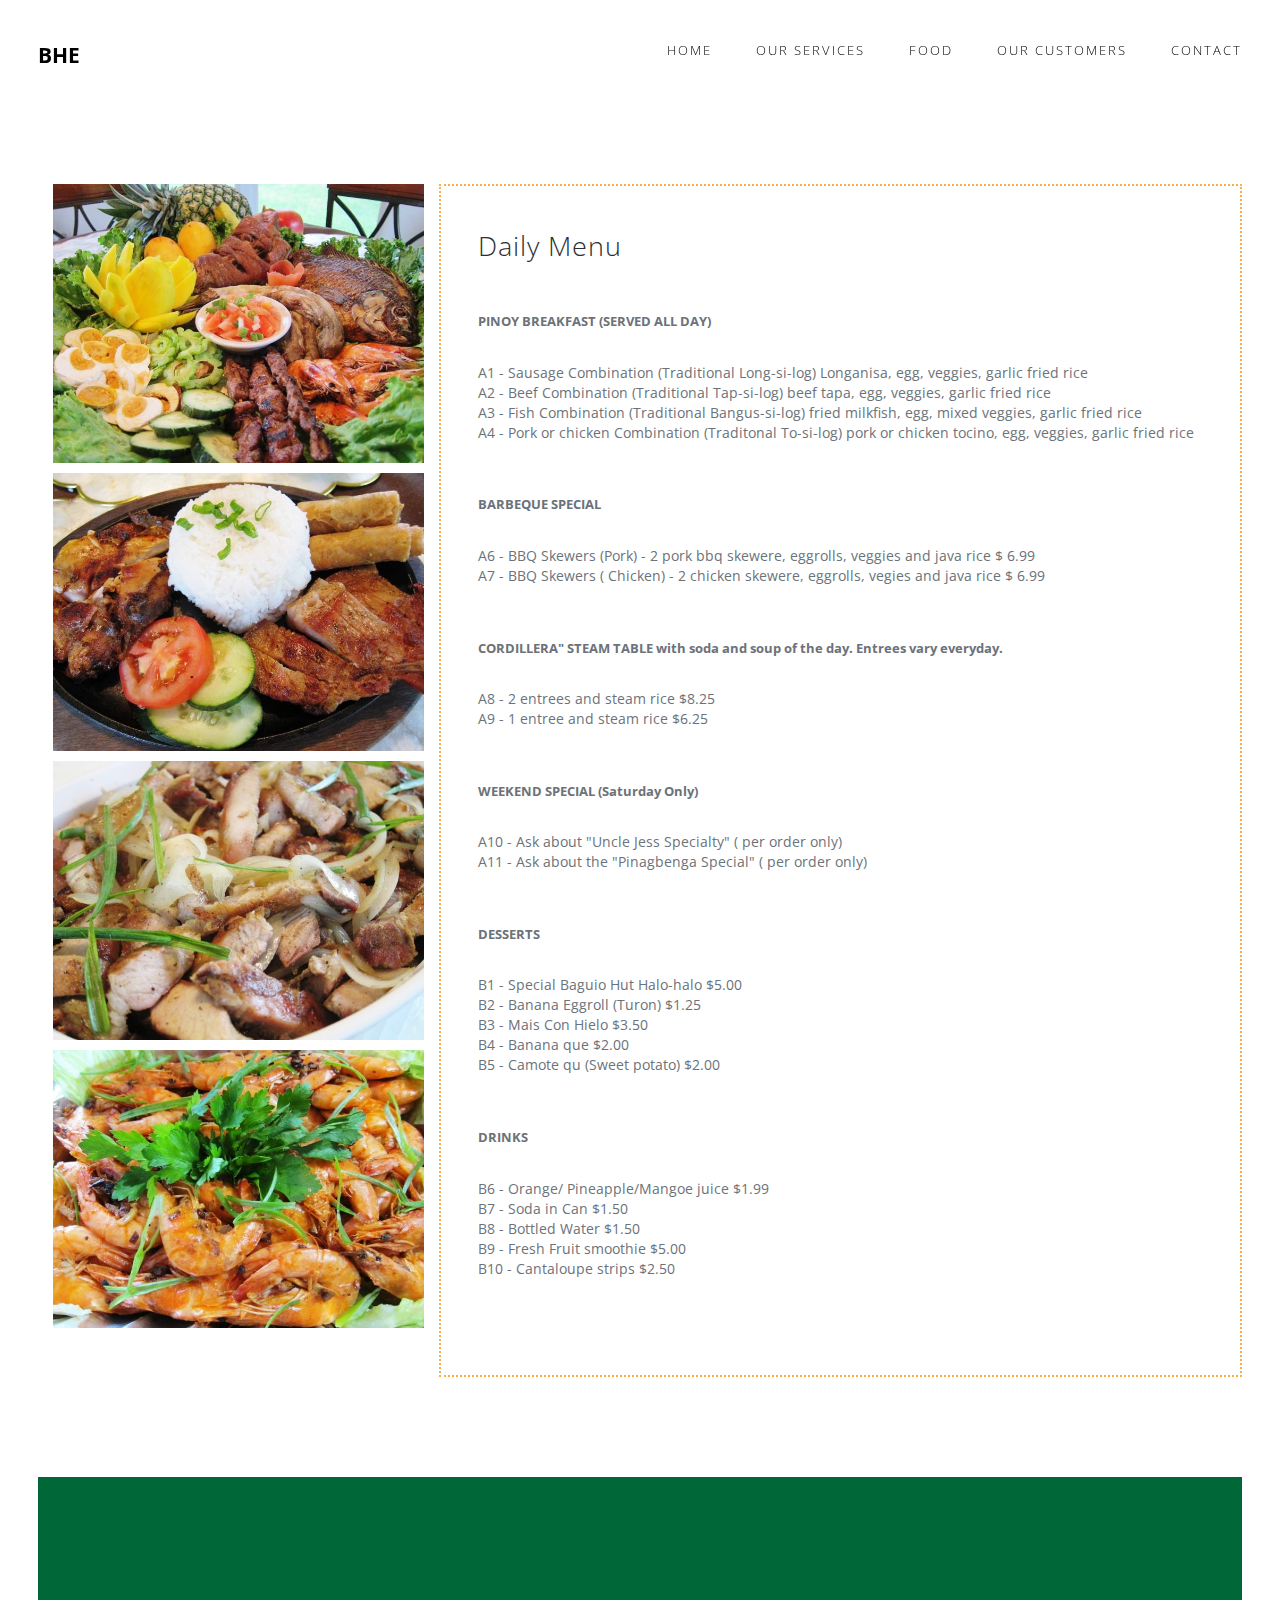
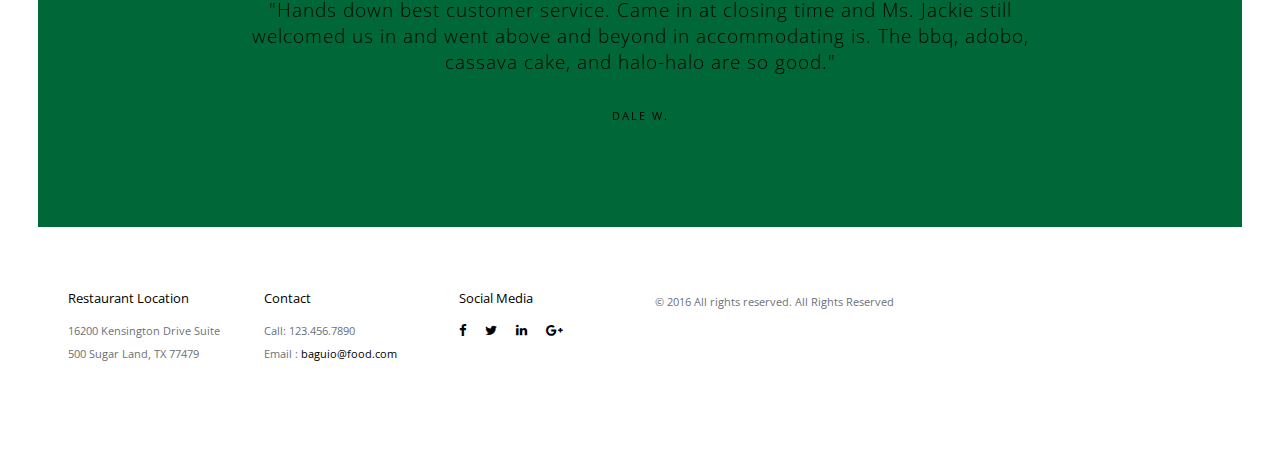
==== work-details.html @ c1eb86e0 "first revision" ====
<!doctype html>
<!--[if lt IE 7]>      <html class="no-js lt-ie9 lt-ie8 lt-ie7" lang=""> <![endif]-->
<!--[if IE 7]>         <html class="no-js lt-ie9 lt-ie8" lang=""> <![endif]-->
<!--[if IE 8]>         <html class="no-js lt-ie9" lang=""> <![endif]-->
<!--[if gt IE 8]><!-->
<html class="no-js" lang="">
<!--<![endif]-->

<head>
<meta charset="utf-8">
<meta name="description" content="">
<meta name="viewport" content="width=device-width, initial-scale=1">
<title>Baguio Hut</title>
<link rel="stylesheet" href="css/bootstrap.min.css">
<link rel="stylesheet" href="css/flexslider.css">
<link rel="stylesheet" href="css/main.css">
<link rel="stylesheet" href="css/responsive.css">
<link rel="stylesheet" href="css/animate.min.css">
<link rel="stylesheet" href="https://maxcdn.bootstrapcdn.com/font-awesome/4.4.0/css/font-awesome.min.css">
</head>

<body>

<!-- Header Section -->
<section class="tophead" role="tophead"> 
  <!-- Navigation Section -->
  <header id="header">
    <div class="header-content clearfix"> <a class="logo" href="#">BHE</a>
      <nav class="navigation" role="navigation">
        <ul class="primary-nav">
          <li><a href="./#header-slider">Home</a></li>
          <li><a href="./#services">Our Services</a></li>
          <li><a href="./#portfolio">Food</a></li>
          <li><a href="./#testimonials">Our Customers</a></li>
          <li><a href="./#contact">Contact</a></li>
        </ul>
      </nav>
      <a href="#" class="nav-toggle">Menu<span></span></a> </div>
  </header>
  <!-- Navigation Section --> 
</section>
<!-- Header Section -->
<!-- work details section -->
<section id="work-detail" class="section work-detail">
  <div class="container-fluid">
    <div class="row">
      <div class="col-md-4 work-detail-margin detail-image">
        <div class="work-image">
          <p> <img src="images/portfolio/1.jpg"></p>
          <p> <img src="images/portfolio/3.jpg"></p>
          <p> <img src="images/portfolio/5.jpg"></p>
          <p> <img src="images/portfolio/2.jpg"></p>
        </div>
      </div>
      <div class="col-md-8 work-detail-margin detail-contentbox">
        <div class="detail-content">
          <h4>Daily Menu</h4>
            <p style="font-weight:bolder;">PINOY BREAKFAST (SERVED ALL DAY)</p>
            <br>A1 - Sausage Combination (Traditional Long-si-log)  Longanisa, egg, veggies,  garlic fried rice    
            <br>A2 - Beef Combination (Traditional Tap-si-log)   beef tapa, egg, veggies,  garlic fried rice  
            <br>A3 - Fish Combination (Traditional Bangus-si-log)  fried milkfish, egg, mixed veggies,  garlic fried rice
            <br>A4 - Pork or chicken Combination  (Traditonal  To-si-log) pork or chicken tocino, egg, veggies, garlic fried rice
            
            <p style="font-weight:bolder;">BARBEQUE SPECIAL</p>
            <br>A6 - BBQ Skewers (Pork) - 2 pork  bbq skewere,  eggrolls, veggies  and java rice $ 6.99
            <br>A7 -  BBQ Skewers ( Chicken)  - 2 chicken skewere, eggrolls, vegies and java rice $ 6.99
            
            <p style="font-weight:bolder;"> CORDILLERA" STEAM TABLE with soda and soup of the day. Entrees vary everyday.</p>
            <br>A8 - 2 entrees and  steam rice $8.25
            <br>A9 - 1 entree and steam rice $6.25
            
            <p style="font-weight:bolder;"> WEEKEND SPECIAL (Saturday Only)</p>
            <br>A10 - Ask about "Uncle Jess Specialty" ( per order only)
            <br>A11 - Ask about the "Pinagbenga Special" ( per order only)
            
            <p style="font-weight:bolder;">DESSERTS</p>
            <br>B1 - Special Baguio Hut Halo-halo $5.00
            <br>B2 - Banana Eggroll (Turon) $1.25
            <br>B3 - Mais Con Hielo $3.50
            <br>B4 - Banana que $2.00
            <br>B5 - Camote qu (Sweet potato) $2.00
            
            <p style="font-weight:bolder;">DRINKS</p>
            <br>B6 - Orange/ Pineapple/Mangoe juice $1.99
            <br>B7 - Soda in Can $1.50
            <br>B8 - Bottled Water $1.50
            <br>B9 - Fresh Fruit smoothie $5.00
            <br>B10 - Cantaloupe strips $2.50
            <br><br><br><br>
            
         </div>
      </div>
    </div>
  </div>
</section>
<!-- work details section --> 

<!-- Testimonials section -->
<section id="testimonials" class="section testimonials no-padding">
  <div class="container-fluid">
    <div class="row no-gutter">
      <div class="flexslider">
        <ul class="slides">
          <li>
            <div class="col-md-12">
              <blockquote>
                <h1>"Hands down best customer service. Came in at closing time and Ms. Jackie still welcomed us in and went above and beyond in accommodating is. The bbq, adobo, cassava cake, and halo-halo are so good."</h1>
                <p>Dale W.</p>
              </blockquote>
            </div>
          </li>
        </ul>
      </div>
    </div>
  </div>
</section>
<!-- Testimonials section --> 

<!-- footer section -->
<footer id="contact" class="footer">
  <div class="container-fluid">
    <div class="col-md-2 left">
      <h4>Restaurant Location</h4>
      <p>16200 Kensington Drive Suite 500 Sugar Land, TX 77479</p>
    </div>
    <div class="col-md-2 left">
      <h4>Contact</h4>
      <p> Call: 123.456.7890 <br>
        Email : <a href="mailto:baguio@food.com">baguio@food.com </a></p>
    </div>
    <div class="col-md-2 left">
      <h4>Social Media</h4>
      <ul class="footer-share">
        <li><a href="#"><i class="fa fa-facebook"></i></a></li>
        <li><a href="#"><i class="fa fa-twitter"></i></a></li>
        <li><a href="#"><i class="fa fa-linkedin"></i></a></li>
        <li><a href="#"><i class="fa fa-google-plus"></i></a></li>
      </ul>
    </div>
    <div class="col-md-6 right">
      <p>© 2016 All rights reserved. All Rights Reserved<br></p>
    </div>
  </div>
</footer>
<!-- footer section --> 

<!-- JS FILES --> 
<script src="https://ajax.googleapis.com/ajax/libs/jquery/1.11.3/jquery.min.js"></script> 
<script src="js/bootstrap.min.js"></script> 
<script src="js/jquery.flexslider-min.js"></script> 
<script src="js/retina.min.js"></script> 
<script src="js/modernizr.js"></script> 
<script src="js/main.js"></script>
</body>
</html>
---- css/main.css ----
@import url(http://fonts.googleapis.com/css?family=Open%20Sans:300,400,500,600,700);


p {
	font-size: 14px;
	line-height: 22.4px;
	color: #6c7279;
}
h1 {
	font-size: 65px;
	color: #2d3033;
}
h2 {
	font-size: 40px;
	color: #2d3033;
}
h3 {
	font-size: 28px;
	color: #2d3033;
	font-weight: 300;
}
h4 {
	font-size: 22px;
	color: #2d3033;
	font-weight: 400;
}
h5 {
	font-size: 14px;
	color: #2d3033;
	text-transform: uppercase;
	font-weight: 700;
}
.btn {
	background-color: #333;
	margin-top: 40px;
	color: #fff;
	font-size: 12px;
	font-weight: 600;
	letter-spacing: 1px;
	border-radius: 0px;
	padding: 3% 7%;
	display: inline-block;
	text-transform: uppercase;
}
.btn:hover, .btn:focus {
	background-color: #000;
	color: #fff;
}
.btn-large {
	padding: 15px 40px;
}

/*---------------------------------------------------*/
.carousel-caption h3 {
    color: white !important;
}
a {
	color: #EB1C24;
}
a:hover, a:focus {
	text-decoration: none;
	-moz-transition: background-color, color, 0.3s;
	-o-transition: background-color, color, 0.3s;
	-webkit-transition: background-color, color, 0.3s;
	transition: background-color, color, 0.3s;
}
body {
	font-family: "Open Sans", sans-serif;
	font-weight: 400;
	color: #6c7279;
}
ul, ol {
	margin: 0;
	padding: 0;
}
ul li {
	list-style: none;
}
.section {
	padding: 100px 0;
}
.no-padding {
	padding: 0;
}
.no-gutter [class*=col-] {
	padding-right: 0;
	padding-left: 0;
}

#header {
	position: fixed;
	width: 94%;
	z-index: 999;
	margin-left: 3%;
	margin-right: 3%;
}
#header .header-content {
	margin: 0 auto;
	padding: 40px 0;
	width: 100%;
	-moz-transition: padding 0.3s;
	-o-transition: padding 0.3s;
	-webkit-transition: padding 0.3s;
	transition: padding 0.3s;
}
#header .logo {
	font-size: 21px;
	color: #000;
	font-weight: 700;
	float: left;
	text-transform: uppercase;
}
#header.fixed {
	background-color: #fff;
}
#header.fixed .header-content {
	border-bottom: 0;
	padding: 25px 0;
}
#header.fixed .nav-toggle {
	top: 18px;
}
.navigation.open {
	opacity: 0.9;
	visibility: visible;
	-moz-transition: opacity 0.5s;
	-o-transition: opacity 0.5s;
	-webkit-transition: opacity 0.5s;
	transition: opacity 0.5s;
}
.navigation {
	float: right;
}
.navigation li {
	display: inline-block;
}
.navigation a {
	color: #000;
	font-size: 13px;
	font-weight: 300;
	margin-left: 40px;
	letter-spacing: 2px;
	text-transform: uppercase;
}
.navigation a:hover, .navigation a.active {
	color: #bcbcbc;
}
.nav-toggle {
	display: none;
	height: 44px;
	overflow: hidden;
	position: fixed;
	right: 5%;
	text-indent: 100%;
	top: 32px;
	white-space: nowrap;
	width: 44px;
	z-index: 99999;
	-moz-transition: all 0.3s;
	-o-transition: all 0.3s;
	-webkit-transition: all 0.3s;
	transition: all 0.3s;
}
.nav-toggle:before, .nav-toggle:after {
	border-radius: 50%;
	content: "";
	height: 100%;
	left: 0;
	position: absolute;
	top: 0;
	width: 100%;
	-moz-transform: translateZ(0);
	-ms-transform: translateZ(0);
	-webkit-transform: translateZ(0);
	transform: translateZ(0);
	-moz-backface-visibility: hidden;
	-webkit-backface-visibility: hidden;
	backface-visibility: hidden;
	-moz-transition-property: -moz-transform;
	-o-transition-property: -o-transform;
	-webkit-transition-property: -webkit-transform;
	transition-property: transform;
}
.nav-toggle:before {
	background-color: #e84545;
	-moz-transform: scale(1);
	-ms-transform: scale(1);
	-webkit-transform: scale(1);
	transform: scale(1);
	-moz-transition-duration: 0.3s;
	-o-transition-duration: 0.3s;
	-webkit-transition-duration: 0.3s;
	transition-duration: 0.3s;
}
.nav-toggle:after {
	background-color: #e84545;
	-moz-transform: scale(0);
	-ms-transform: scale(0);
	-webkit-transform: scale(0);
	transform: scale(0);
	-moz-transition-duration: 0s;
	-o-transition-duration: 0s;
	-webkit-transition-duration: 0s;
	transition-duration: 0s;
}
.nav-toggle span {
	background-color: #fff;
	bottom: auto;
	display: inline-block;
	height: 3px;
	left: 50%;
	position: absolute;
	right: auto;
	top: 50%;
	width: 18px;
	z-index: 10;
	-moz-transform: translateX(-50%) translateY(-50%);
	-ms-transform: translateX(-50%) translateY(-50%);
	-webkit-transform: translateX(-50%) translateY(-50%);
	transform: translateX(-50%) translateY(-50%);
}
.nav-toggle span:before, .nav-toggle span:after {
	background-color: #fff;
	content: "";
	height: 100%;
	position: absolute;
	right: 0;
	top: 0;
	width: 100%;
	-moz-transform: translateZ(0);
	-ms-transform: translateZ(0);
	-webkit-transform: translateZ(0);
	transform: translateZ(0);
	-moz-backface-visibility: hidden;
	-webkit-backface-visibility: hidden;
	backface-visibility: hidden;
	-moz-transition: -moz-transform 0.3s;
	-o-transition: -o-transform 0.3s;
	-webkit-transition: -webkit-transform 0.3s;
	transition: transform 0.3s;
}
.nav-toggle span:before {
	-moz-transform: translateY(-6px) rotate(0deg);
	-ms-transform: translateY(-6px) rotate(0deg);
	-webkit-transform: translateY(-6px) rotate(0deg);
	transform: translateY(-6px) rotate(0deg);
}
.nav-toggle span:after {
	-moz-transform: translateY(6px) rotate(0deg);
	-ms-transform: translateY(6px) rotate(0deg);
	-webkit-transform: translateY(6px) rotate(0deg);
	transform: translateY(6px) rotate(0deg);
}
.nav-toggle.close-nav:before {
	-moz-transform: scale(0);
	-ms-transform: scale(0);
	-webkit-transform: scale(0);
	transform: scale(0);
}
.nav-toggle.close-nav:after {
	-moz-transform: scale(1);
	-ms-transform: scale(1);
	-webkit-transform: scale(1);
	transform: scale(1);
}
.nav-toggle.close-nav span {
	background-color: rgba(255, 255, 255, 0);
}
.nav-toggle.close-nav span:before, .nav-toggle.close-nav span:after {
	background-color: #fff;
}
.nav-toggle.close-nav span:before {
	-moz-transform: translateY(0) rotate(45deg);
	-ms-transform: translateY(0) rotate(45deg);
	-webkit-transform: translateY(0) rotate(45deg);
	transform: translateY(0) rotate(45deg);
}
.nav-toggle.close-nav span:after {
	-moz-transform: translateY(0) rotate(-45deg);
	-ms-transform: translateY(0) rotate(-45deg);
	-webkit-transform: translateY(0) rotate(-45deg);
	transform: translateY(0) rotate(-45deg);
}
/* --------------------------------------------------*/

.carousel {
	width: 94%;
	height: 500px;
	margin: auto;
}
.item, .active, .carousel-inner {
	height: 100%;
}
.carousel-caption {
	bottom: 40%;
	color: #fff;
	left: 15%;
	padding-bottom: 20px;
	padding-top: 20px;
	position: absolute;
	right: 15%;
	text-align: center;
	z-index: 10;
}
.carousel-caption h3 {
	font-family: "Open Sans", sans-serif;
	color: #2d3033;
	text-shadow: none;
	font-size: 31px;
	font-weight: 700;
	text-transform: uppercase;
	letter-spacing: 5px;
}
.carousel-caption p {
	font-family: "Open Sans", sans-serif;
	color: #6c7279;
	text-shadow: none;
	font-size: 13px;
	font-weight: 400;
	letter-spacing: 2px;
}
.carousel-control.left {
	background: none;
}
.carousel-control.right {
	background: none;
}
.carousel-control {
	opacity: 1;
	text-shadow: none;
}
/* -------------------------------------------------*/
.services {
	width: 94%;
	margin: auto;
	background-color: #ffffff;
    border-style: dotted;
    border-width: 2px;
    border-color: #faaf40;
}
.services h4 {
	font-size: 33px;
	line-height: 33px;
	letter-spacing: 2px;
	font-weight: 300;
}
.services h5 {
	font-size: 21px;
	font-weight: 300;
	margin-bottom: 10%;
	text-transform: none;
}
.services p {
	color: #6c7279;
	font-size: 13px;
	font-weight: 400;
	margin-top: 7%;
}
.services-content {
	margin: 50px;
}
.services-content li a {
	color: #6c7279;
	line-height: 30px;
}
.services-content li a:hover {
	color: #000;
}
/* ---------------------------------------------------*/
#portfolio {
	width: 92%;
	margin: auto;
}
#portfolio .portfolio-item {
	right: 0;
	margin: 0 0 2px;
	padding: 0 1px;
}
#portfolio .portfolio-item .portfolio-link {
	display: block;
	position: relative;
	margin: 0 auto;
}
#portfolio .portfolio-item .portfolio-link .caption {
	position: absolute;
	width: 100%;
	height: 100%;
	opacity: 0;
	background: rgba(0, 0, 0, .8);
	-webkit-transition: all ease .5s;
	-moz-transition: all ease .5s;
	transition: all ease .5s;
}
#portfolio .portfolio-item .portfolio-link .caption:hover {
	opacity: 1;
}
#portfolio .portfolio-item .portfolio-link .caption .caption-content {
	position: absolute;
	top: 50%;
	width: 100%;
	height: 20px;
	margin-top: -12px;
	text-align: center;
	font-size: 20px;
	color: #fff;
}
#portfolio .portfolio-item .portfolio-link .caption .caption-content i {
	margin-top: -12px;
}
#portfolio .portfolio-item .portfolio-link .caption .caption-content h3 {
	margin: 0;
	color: #e9eaed;
	font-size: 17px;
	letter-spacing: 4px;
	text-transform: uppercase;
}
#portfolio .portfolio-item .portfolio-link .caption .caption-content h4 {
	margin: 10px 0;
	color: #e9eaed;
	font-size: 12px;
	letter-spacing: 2px;
	text-transform: uppercase;
}
#portfolio * {
	z-index: 2;
}
/* -----------------------------------------*/
.testimonials {
	width: 94%;
	margin: auto;
	background-color: #006838;
	position: relative;
	text-align: center;
}
.testimonials blockquote {
	border: 0;
	margin: 0;
	padding: 100px 15%;
}
.testimonials h1 {
	color: #000;
	font: 19px "Open Sans", sans-serif;
	font-weight: 300;
	letter-spacing: 1px;
}
.testimonials p {
	color: #000;
	display: block;
	font-size: 11px;
	font-style: normal;
	letter-spacing: 2px;
	font-weight: 400;
	margin-top: 30px;
	text-transform: uppercase;
}
/* ------------------------------------------*/
.footer {
	width: 94%;
	margin: auto;
	text-align: left;
	padding-top: 5%;
	padding-bottom: 7%;
}
.footer h4 {
	font-size: 13px;
	color: #000;
	margin: 0 0 15px 0;
	padding: 0px;
}
.footer p {
	font-size: 11px;
	color: #6c7279;
}
.footer a {
	color: #000;
}
.footer a:hover {
	text-decoration: underline;
}
.footer .footer-share {
	margin-top: 0;
}
.footer .footer-share li {
	display: inline-block;
	float: none;
}
.footer .footer-share a {
	border: none;
	font-size: 13px;
	color: #000;
	letter-spacing: 15px;
}
.footer .fa-heart {
	color: #e84545;
	font-size: 11px;
	margin: 0 2px;
}
/* --------------------------------------------------*/

.work-detail {
	width: 94%;
	margin: auto;
}
.work-detail-margin {
	margin-top: 7%;
}
.detail-image img {
	width: 100%;
}
.detail-contentbox {
	background-color: #ffffff;
	padding: 3%;
    border-style: dotted;
    border-width: 2px;
    border-color: #faaf40;
}
.detail-content h4 {
	font-size: 27px;
	line-height: 27px;
	letter-spacing: 1px;
	font-weight: 300;
}
.detail-content p {
	color: #6c7279;
	font-size: 13px;
	font-weight: 400;
	margin-top: 7%;
}

/*------------------------------------------------------*/
---- css/responsive.css ----
@media screen and (max-width: 1024px) {
#header .header-content {
	width: 90%;
}
.nav-toggle {
	display: block;
}
.navigation {
	position: fixed;
	background-color: #000;
	width: 100%;
	height: 100%;
	top: 0;
	left: 0;
	z-index: 99999;
	visibility: hidden;
	opacity: 0;
	-webkit-transition: opacity 0.5s, visibility 0s 0.5s;
	transition: opacity 0.5s, visibility 0s 0.5s;
}
.navigation .primary-nav {
	position: relative;
	top: 45%;
	-moz-transform: translateY(-45%);
	-ms-transform: translateY(-45%);
	-webkit-transform: translateY(-45%);
	transform: translateY(-45%);
}
.navigation li {
	display: block;
	margin-bottom: 20px;
}
.navigation a {
	display: block;
	font-size: 25px;
	margin: 0;
	color: #fff;
	font-size: 13px;
	text-align: center;
}
.testimonials blockquote {
	padding: 20px 5% 0;
}
.testimonials p {
	font-size: 26px;
}
.flex-control-nav {
	bottom: 20px;
}
}
@media screen and (max-width: 768px) {
.banner-text {
	padding-top: 30%;
}
.banner-text h1 {
	font-size: 42px;
}
.banner-text p {
	font-size: 18px;
}
.flexslider {
	padding-bottom: 80px;
}
.flex-control-nav {
	width: 100%;
}
.footer .footer-col {
	margin-bottom: 50px;
}
.detail-contentbox {
	background-color: #f2f2f2;
	padding: 6%;
}
}
@media screen and (max-width: 640px) {
.banner-text {
	padding-top: 35%;
}
.detail-contentbox {
	background-color: #f2f2f2;
	padding: 6%;
}
}
@media screen and (max-width: 480px) {
.banner-text {
	padding-top: 45%;
}
.banner-text h1 {
	font-size: 32px;
}
.detail-contentbox {
	background-color: #f2f2f2;
	padding: 6%;
}
}
@media screen and (max-width: 320px) {
.banner-text {
	padding-top: 55%;
}
.testimonials blockquote {
	padding: 20px 5% 0;
}
.testimonials p {
	font-size: 11px;
}
.detail-contentbox {
	background-color: #f2f2f2;
	padding: 6%;
}
}
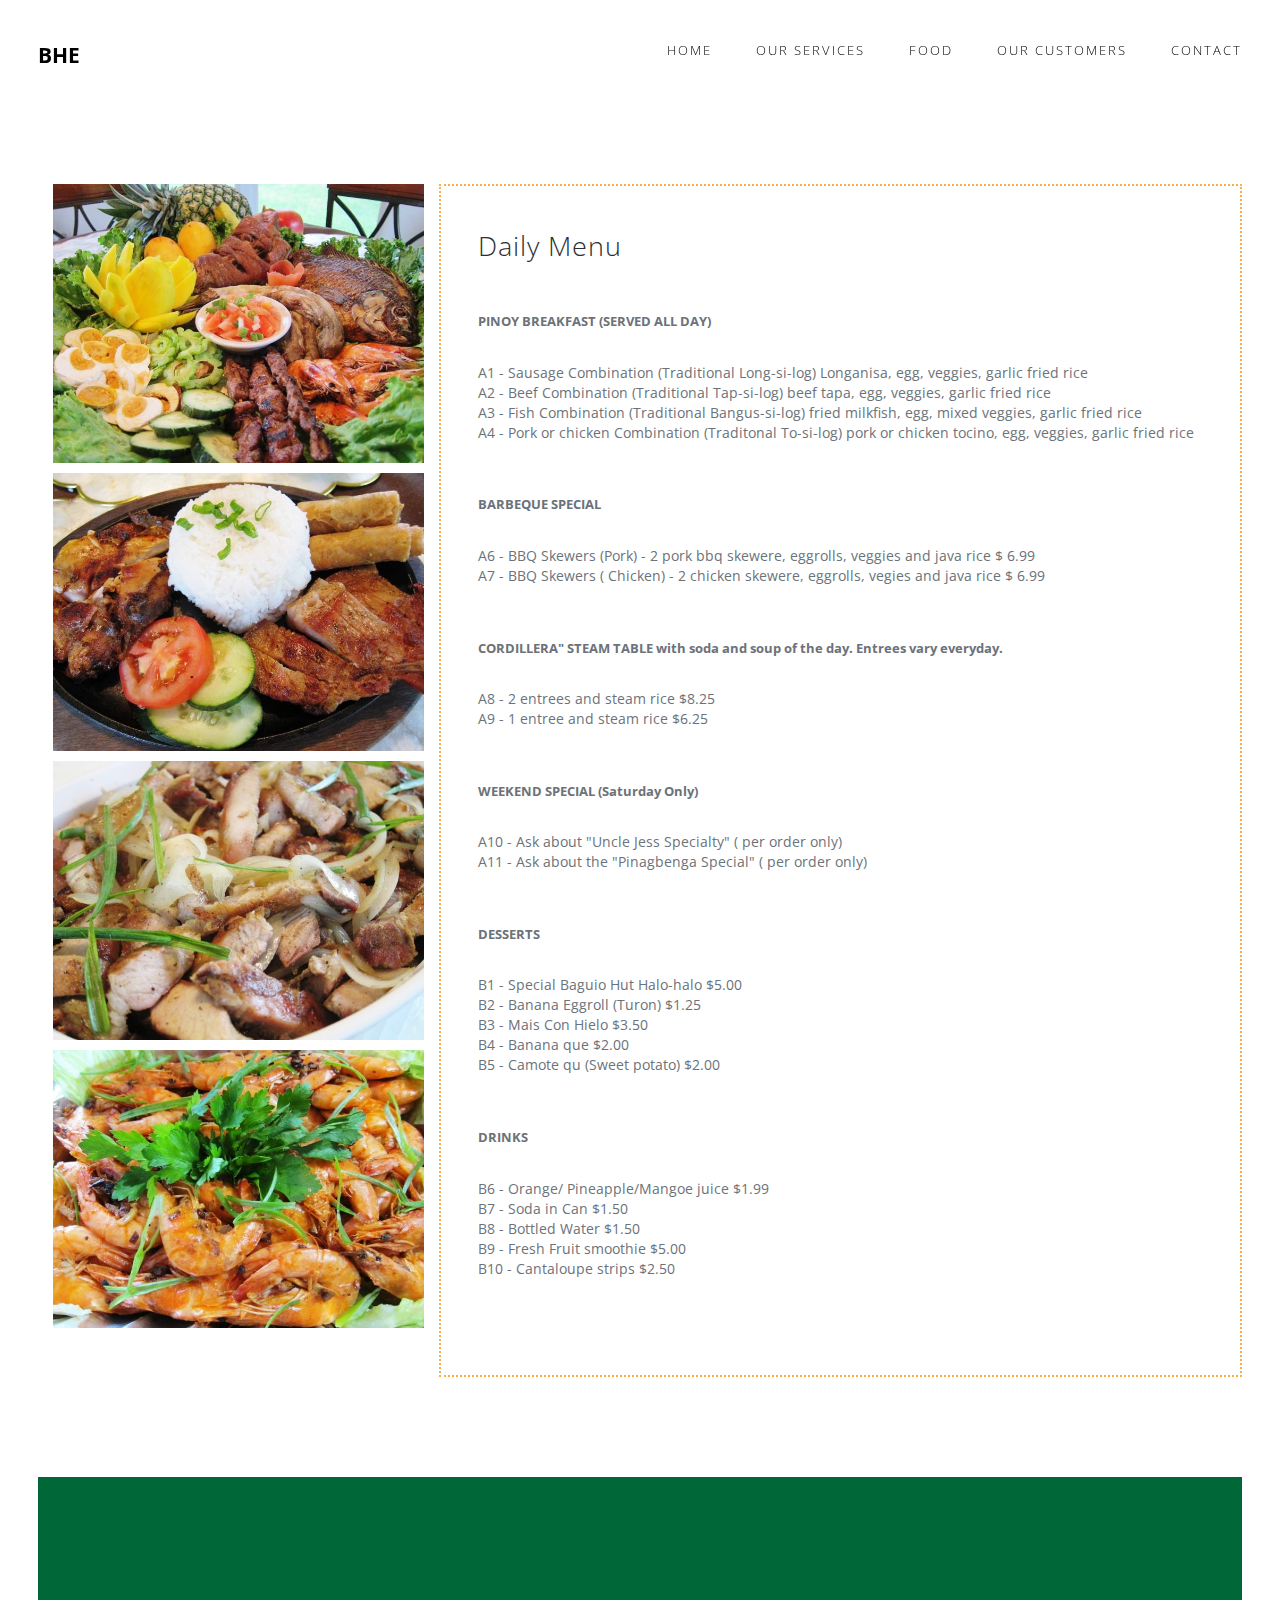
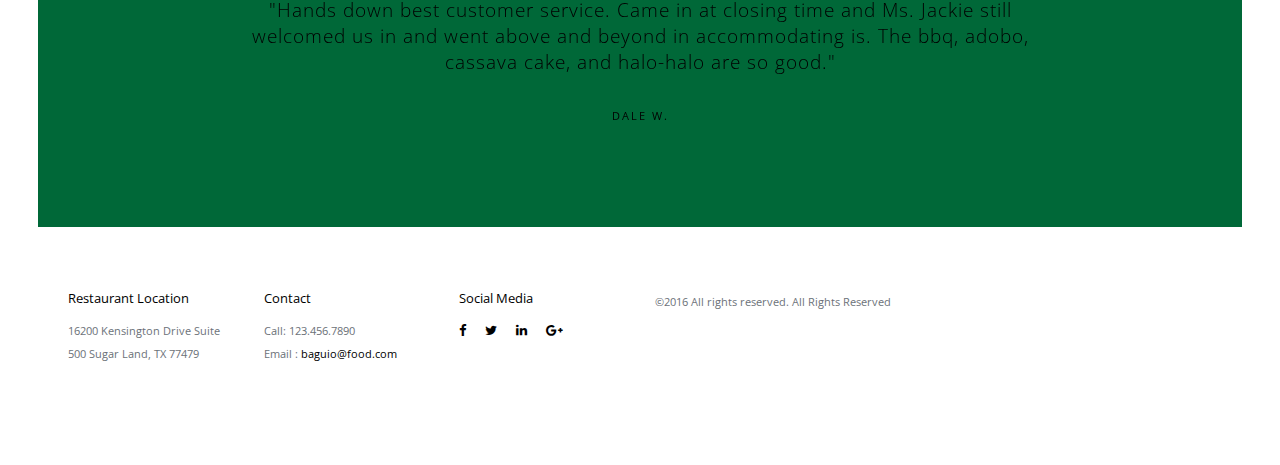
==== commit 9e6c4bb0: "Added files via upload" ====
--- a/work-details.html
+++ b/work-details.html
@@ -1,155 +1,155 @@
-<!doctype html>
-<!--[if lt IE 7]>      <html class="no-js lt-ie9 lt-ie8 lt-ie7" lang=""> <![endif]-->
-<!--[if IE 7]>         <html class="no-js lt-ie9 lt-ie8" lang=""> <![endif]-->
-<!--[if IE 8]>         <html class="no-js lt-ie9" lang=""> <![endif]-->
-<!--[if gt IE 8]><!-->
-<html class="no-js" lang="">
-<!--<![endif]-->
-
-<head>
-<meta charset="utf-8">
-<meta name="description" content="">
-<meta name="viewport" content="width=device-width, initial-scale=1">
-<title>Baguio Hut</title>
-<link rel="stylesheet" href="css/bootstrap.min.css">
-<link rel="stylesheet" href="css/flexslider.css">
-<link rel="stylesheet" href="css/main.css">
-<link rel="stylesheet" href="css/responsive.css">
-<link rel="stylesheet" href="css/animate.min.css">
-<link rel="stylesheet" href="https://maxcdn.bootstrapcdn.com/font-awesome/4.4.0/css/font-awesome.min.css">
-</head>
-
-<body>
-
-<!-- Header Section -->
-<section class="tophead" role="tophead"> 
-  <!-- Navigation Section -->
-  <header id="header">
-    <div class="header-content clearfix"> <a class="logo" href="#">BHE</a>
-      <nav class="navigation" role="navigation">
-        <ul class="primary-nav">
-          <li><a href="./#header-slider">Home</a></li>
-          <li><a href="./#services">Our Services</a></li>
-          <li><a href="./#portfolio">Food</a></li>
-          <li><a href="./#testimonials">Our Customers</a></li>
-          <li><a href="./#contact">Contact</a></li>
-        </ul>
-      </nav>
-      <a href="#" class="nav-toggle">Menu<span></span></a> </div>
-  </header>
-  <!-- Navigation Section --> 
-</section>
-<!-- Header Section -->
-<!-- work details section -->
-<section id="work-detail" class="section work-detail">
-  <div class="container-fluid">
-    <div class="row">
-      <div class="col-md-4 work-detail-margin detail-image">
-        <div class="work-image">
-          <p> <img src="images/portfolio/1.jpg"></p>
-          <p> <img src="images/portfolio/3.jpg"></p>
-          <p> <img src="images/portfolio/5.jpg"></p>
-          <p> <img src="images/portfolio/2.jpg"></p>
-        </div>
-      </div>
-      <div class="col-md-8 work-detail-margin detail-contentbox">
-        <div class="detail-content">
-          <h4>Daily Menu</h4>
-            <p style="font-weight:bolder;">PINOY BREAKFAST (SERVED ALL DAY)</p>
-            <br>A1 - Sausage Combination (Traditional Long-si-log)  Longanisa, egg, veggies,  garlic fried rice    
-            <br>A2 - Beef Combination (Traditional Tap-si-log)   beef tapa, egg, veggies,  garlic fried rice  
-            <br>A3 - Fish Combination (Traditional Bangus-si-log)  fried milkfish, egg, mixed veggies,  garlic fried rice
-            <br>A4 - Pork or chicken Combination  (Traditonal  To-si-log) pork or chicken tocino, egg, veggies, garlic fried rice
-            
-            <p style="font-weight:bolder;">BARBEQUE SPECIAL</p>
-            <br>A6 - BBQ Skewers (Pork) - 2 pork  bbq skewere,  eggrolls, veggies  and java rice $ 6.99
-            <br>A7 -  BBQ Skewers ( Chicken)  - 2 chicken skewere, eggrolls, vegies and java rice $ 6.99
-            
-            <p style="font-weight:bolder;"> CORDILLERA" STEAM TABLE with soda and soup of the day. Entrees vary everyday.</p>
-            <br>A8 - 2 entrees and  steam rice $8.25
-            <br>A9 - 1 entree and steam rice $6.25
-            
-            <p style="font-weight:bolder;"> WEEKEND SPECIAL (Saturday Only)</p>
-            <br>A10 - Ask about "Uncle Jess Specialty" ( per order only)
-            <br>A11 - Ask about the "Pinagbenga Special" ( per order only)
-            
-            <p style="font-weight:bolder;">DESSERTS</p>
-            <br>B1 - Special Baguio Hut Halo-halo $5.00
-            <br>B2 - Banana Eggroll (Turon) $1.25
-            <br>B3 - Mais Con Hielo $3.50
-            <br>B4 - Banana que $2.00
-            <br>B5 - Camote qu (Sweet potato) $2.00
-            
-            <p style="font-weight:bolder;">DRINKS</p>
-            <br>B6 - Orange/ Pineapple/Mangoe juice $1.99
-            <br>B7 - Soda in Can $1.50
-            <br>B8 - Bottled Water $1.50
-            <br>B9 - Fresh Fruit smoothie $5.00
-            <br>B10 - Cantaloupe strips $2.50
-            <br><br><br><br>
-            
-         </div>
-      </div>
-    </div>
-  </div>
-</section>
-<!-- work details section --> 
-
-<!-- Testimonials section -->
-<section id="testimonials" class="section testimonials no-padding">
-  <div class="container-fluid">
-    <div class="row no-gutter">
-      <div class="flexslider">
-        <ul class="slides">
-          <li>
-            <div class="col-md-12">
-              <blockquote>
-                <h1>"Hands down best customer service. Came in at closing time and Ms. Jackie still welcomed us in and went above and beyond in accommodating is. The bbq, adobo, cassava cake, and halo-halo are so good."</h1>
-                <p>Dale W.</p>
-              </blockquote>
-            </div>
-          </li>
-        </ul>
-      </div>
-    </div>
-  </div>
-</section>
-<!-- Testimonials section --> 
-
-<!-- footer section -->
-<footer id="contact" class="footer">
-  <div class="container-fluid">
-    <div class="col-md-2 left">
-      <h4>Restaurant Location</h4>
-      <p>16200 Kensington Drive Suite 500 Sugar Land, TX 77479</p>
-    </div>
-    <div class="col-md-2 left">
-      <h4>Contact</h4>
-      <p> Call: 123.456.7890 <br>
-        Email : <a href="mailto:baguio@food.com">baguio@food.com </a></p>
-    </div>
-    <div class="col-md-2 left">
-      <h4>Social Media</h4>
-      <ul class="footer-share">
-        <li><a href="#"><i class="fa fa-facebook"></i></a></li>
-        <li><a href="#"><i class="fa fa-twitter"></i></a></li>
-        <li><a href="#"><i class="fa fa-linkedin"></i></a></li>
-        <li><a href="#"><i class="fa fa-google-plus"></i></a></li>
-      </ul>
-    </div>
-    <div class="col-md-6 right">
-      <p>© 2016 All rights reserved. All Rights Reserved<br></p>
-    </div>
-  </div>
-</footer>
-<!-- footer section --> 
-
-<!-- JS FILES --> 
-<script src="https://ajax.googleapis.com/ajax/libs/jquery/1.11.3/jquery.min.js"></script> 
-<script src="js/bootstrap.min.js"></script> 
-<script src="js/jquery.flexslider-min.js"></script> 
-<script src="js/retina.min.js"></script> 
-<script src="js/modernizr.js"></script> 
-<script src="js/main.js"></script>
-</body>
+<!doctype html>
+<!--[if lt IE 7]>      <html class="no-js lt-ie9 lt-ie8 lt-ie7" lang=""> <![endif]-->
+<!--[if IE 7]>         <html class="no-js lt-ie9 lt-ie8" lang=""> <![endif]-->
+<!--[if IE 8]>         <html class="no-js lt-ie9" lang=""> <![endif]-->
+<!--[if gt IE 8]><!-->
+<html class="no-js" lang="">
+<!--<![endif]-->
+
+<head>
+<meta charset="utf-8">
+<meta name="description" content="">
+<meta name="viewport" content="width=device-width, initial-scale=1">
+<title>Baguio Hut Express</title>
+<link rel="stylesheet" href="css/bootstrap.min.css">
+<link rel="stylesheet" href="css/flexslider.css">
+<link rel="stylesheet" href="css/main.css">
+<link rel="stylesheet" href="css/responsive.css">
+<link rel="stylesheet" href="css/animate.min.css">
+<link rel="stylesheet" href="https://maxcdn.bootstrapcdn.com/font-awesome/4.4.0/css/font-awesome.min.css">
+</head>
+
+<body>
+
+<!-- Header Section -->
+<section class="tophead" role="tophead"> 
+  <!-- Navigation Section -->
+  <header id="header">
+    <div class="header-content clearfix"> <a class="logo" href="#">BHE</a>
+      <nav class="navigation" role="navigation">
+        <ul class="primary-nav">
+          <li><a href="./#header-slider">Home</a></li>
+          <li><a href="./#services">Our Services</a></li>
+          <li><a href="./#portfolio">Food</a></li>
+          <li><a href="./#testimonials">Our Customers</a></li>
+          <li><a href="./#contact">Contact</a></li>
+        </ul>
+      </nav>
+      <a href="#" class="nav-toggle">Menu<span></span></a> </div>
+  </header>
+  <!-- Navigation Section --> 
+</section>
+<!-- Header Section -->
+<!-- work details section -->
+<section id="work-detail" class="section work-detail">
+  <div class="container-fluid">
+    <div class="row">
+      <div class="col-md-4 work-detail-margin detail-image">
+        <div class="work-image">
+          <p> <img src="images/portfolio/1.jpg"></p>
+          <p> <img src="images/portfolio/3.jpg"></p>
+          <p> <img src="images/portfolio/5.jpg"></p>
+          <p> <img src="images/portfolio/2.jpg"></p>
+        </div>
+      </div>
+      <div class="col-md-8 work-detail-margin detail-contentbox">
+        <div class="detail-content">
+          <h4>Daily Menu</h4>
+            <p style="font-weight:bolder;">PINOY BREAKFAST (SERVED ALL DAY)</p>
+            <br>A1 - Sausage Combination (Traditional Long-si-log)  Longanisa, egg, veggies,  garlic fried rice    
+            <br>A2 - Beef Combination (Traditional Tap-si-log)   beef tapa, egg, veggies,  garlic fried rice  
+            <br>A3 - Fish Combination (Traditional Bangus-si-log)  fried milkfish, egg, mixed veggies,  garlic fried rice
+            <br>A4 - Pork or chicken Combination  (Traditonal  To-si-log) pork or chicken tocino, egg, veggies, garlic fried rice
+            
+            <p style="font-weight:bolder;">BARBEQUE SPECIAL</p>
+            <br>A6 - BBQ Skewers (Pork) - 2 pork  bbq skewere,  eggrolls, veggies  and java rice $ 6.99
+            <br>A7 -  BBQ Skewers ( Chicken)  - 2 chicken skewere, eggrolls, vegies and java rice $ 6.99
+            
+            <p style="font-weight:bolder;"> CORDILLERA" STEAM TABLE with soda and soup of the day. Entrees vary everyday.</p>
+            <br>A8 - 2 entrees and  steam rice $8.25
+            <br>A9 - 1 entree and steam rice $6.25
+            
+            <p style="font-weight:bolder;"> WEEKEND SPECIAL (Saturday Only)</p>
+            <br>A10 - Ask about "Uncle Jess Specialty" ( per order only)
+            <br>A11 - Ask about the "Pinagbenga Special" ( per order only)
+            
+            <p style="font-weight:bolder;">DESSERTS</p>
+            <br>B1 - Special Baguio Hut Halo-halo $5.00
+            <br>B2 - Banana Eggroll (Turon) $1.25
+            <br>B3 - Mais Con Hielo $3.50
+            <br>B4 - Banana que $2.00
+            <br>B5 - Camote qu (Sweet potato) $2.00
+            
+            <p style="font-weight:bolder;">DRINKS</p>
+            <br>B6 - Orange/ Pineapple/Mangoe juice $1.99
+            <br>B7 - Soda in Can $1.50
+            <br>B8 - Bottled Water $1.50
+            <br>B9 - Fresh Fruit smoothie $5.00
+            <br>B10 - Cantaloupe strips $2.50
+            <br><br><br><br>
+            
+         </div>
+      </div>
+    </div>
+  </div>
+</section>
+<!-- work details section --> 
+
+<!-- Testimonials section -->
+<section id="testimonials" class="section testimonials no-padding">
+  <div class="container-fluid">
+    <div class="row no-gutter">
+      <div class="flexslider">
+        <ul class="slides">
+          <li>
+            <div class="col-md-12">
+              <blockquote>
+                <h1>"Hands down best customer service. Came in at closing time and Ms. Jackie still welcomed us in and went above and beyond in accommodating is. The bbq, adobo, cassava cake, and halo-halo are so good."</h1>
+                <p>Dale W.</p>
+              </blockquote>
+            </div>
+          </li>
+        </ul>
+      </div>
+    </div>
+  </div>
+</section>
+<!-- Testimonials section --> 
+
+<!-- footer section -->
+<footer id="contact" class="footer">
+  <div class="container-fluid">
+    <div class="col-md-2 left">
+      <h4>Restaurant Location</h4>
+      <p>16200 Kensington Drive Suite 500 Sugar Land, TX 77479</p>
+    </div>
+    <div class="col-md-2 left">
+      <h4>Contact</h4>
+      <p> Call: 123.456.7890 <br>
+        Email : <a href="mailto:baguio@food.com">baguio@food.com </a></p>
+    </div>
+    <div class="col-md-2 left">
+      <h4>Social Media</h4>
+      <ul class="footer-share">
+        <li><a href="#"><i class="fa fa-facebook"></i></a></li>
+        <li><a href="#"><i class="fa fa-twitter"></i></a></li>
+        <li><a href="#"><i class="fa fa-linkedin"></i></a></li>
+        <li><a href="#"><i class="fa fa-google-plus"></i></a></li>
+      </ul>
+    </div>
+    <div class="col-md-6 right">
+      <p>©2016 All rights reserved. All Rights Reserved<br></p>
+    </div>
+  </div>
+</footer>
+<!-- footer section --> 
+
+<!-- JS FILES --> 
+<script src="https://ajax.googleapis.com/ajax/libs/jquery/1.11.3/jquery.min.js"></script> 
+<script src="js/bootstrap.min.js"></script> 
+<script src="js/jquery.flexslider-min.js"></script> 
+<script src="js/retina.min.js"></script> 
+<script src="js/modernizr.js"></script> 
+<script src="js/main.js"></script>
+</body>
 </html>--- a/css/main.css
+++ b/css/main.css
@@ -1,530 +1,530 @@
-@import url(http://fonts.googleapis.com/css?family=Open%20Sans:300,400,500,600,700);
-
-
-p {
-	font-size: 14px;
-	line-height: 22.4px;
-	color: #6c7279;
-}
-h1 {
-	font-size: 65px;
-	color: #2d3033;
-}
-h2 {
-	font-size: 40px;
-	color: #2d3033;
-}
-h3 {
-	font-size: 28px;
-	color: #2d3033;
-	font-weight: 300;
-}
-h4 {
-	font-size: 22px;
-	color: #2d3033;
-	font-weight: 400;
-}
-h5 {
-	font-size: 14px;
-	color: #2d3033;
-	text-transform: uppercase;
-	font-weight: 700;
-}
-.btn {
-	background-color: #333;
-	margin-top: 40px;
-	color: #fff;
-	font-size: 12px;
-	font-weight: 600;
-	letter-spacing: 1px;
-	border-radius: 0px;
-	padding: 3% 7%;
-	display: inline-block;
-	text-transform: uppercase;
-}
-.btn:hover, .btn:focus {
-	background-color: #000;
-	color: #fff;
-}
-.btn-large {
-	padding: 15px 40px;
-}
-
-/*---------------------------------------------------*/
-.carousel-caption h3 {
-    color: white !important;
-}
-a {
-	color: #EB1C24;
-}
-a:hover, a:focus {
-	text-decoration: none;
-	-moz-transition: background-color, color, 0.3s;
-	-o-transition: background-color, color, 0.3s;
-	-webkit-transition: background-color, color, 0.3s;
-	transition: background-color, color, 0.3s;
-}
-body {
-	font-family: "Open Sans", sans-serif;
-	font-weight: 400;
-	color: #6c7279;
-}
-ul, ol {
-	margin: 0;
-	padding: 0;
-}
-ul li {
-	list-style: none;
-}
-.section {
-	padding: 100px 0;
-}
-.no-padding {
-	padding: 0;
-}
-.no-gutter [class*=col-] {
-	padding-right: 0;
-	padding-left: 0;
-}
-
-#header {
-	position: fixed;
-	width: 94%;
-	z-index: 999;
-	margin-left: 3%;
-	margin-right: 3%;
-}
-#header .header-content {
-	margin: 0 auto;
-	padding: 40px 0;
-	width: 100%;
-	-moz-transition: padding 0.3s;
-	-o-transition: padding 0.3s;
-	-webkit-transition: padding 0.3s;
-	transition: padding 0.3s;
-}
-#header .logo {
-	font-size: 21px;
-	color: #000;
-	font-weight: 700;
-	float: left;
-	text-transform: uppercase;
-}
-#header.fixed {
-	background-color: #fff;
-}
-#header.fixed .header-content {
-	border-bottom: 0;
-	padding: 25px 0;
-}
-#header.fixed .nav-toggle {
-	top: 18px;
-}
-.navigation.open {
-	opacity: 0.9;
-	visibility: visible;
-	-moz-transition: opacity 0.5s;
-	-o-transition: opacity 0.5s;
-	-webkit-transition: opacity 0.5s;
-	transition: opacity 0.5s;
-}
-.navigation {
-	float: right;
-}
-.navigation li {
-	display: inline-block;
-}
-.navigation a {
-	color: #000;
-	font-size: 13px;
-	font-weight: 300;
-	margin-left: 40px;
-	letter-spacing: 2px;
-	text-transform: uppercase;
-}
-.navigation a:hover, .navigation a.active {
-	color: #bcbcbc;
-}
-.nav-toggle {
-	display: none;
-	height: 44px;
-	overflow: hidden;
-	position: fixed;
-	right: 5%;
-	text-indent: 100%;
-	top: 32px;
-	white-space: nowrap;
-	width: 44px;
-	z-index: 99999;
-	-moz-transition: all 0.3s;
-	-o-transition: all 0.3s;
-	-webkit-transition: all 0.3s;
-	transition: all 0.3s;
-}
-.nav-toggle:before, .nav-toggle:after {
-	border-radius: 50%;
-	content: "";
-	height: 100%;
-	left: 0;
-	position: absolute;
-	top: 0;
-	width: 100%;
-	-moz-transform: translateZ(0);
-	-ms-transform: translateZ(0);
-	-webkit-transform: translateZ(0);
-	transform: translateZ(0);
-	-moz-backface-visibility: hidden;
-	-webkit-backface-visibility: hidden;
-	backface-visibility: hidden;
-	-moz-transition-property: -moz-transform;
-	-o-transition-property: -o-transform;
-	-webkit-transition-property: -webkit-transform;
-	transition-property: transform;
-}
-.nav-toggle:before {
-	background-color: #e84545;
-	-moz-transform: scale(1);
-	-ms-transform: scale(1);
-	-webkit-transform: scale(1);
-	transform: scale(1);
-	-moz-transition-duration: 0.3s;
-	-o-transition-duration: 0.3s;
-	-webkit-transition-duration: 0.3s;
-	transition-duration: 0.3s;
-}
-.nav-toggle:after {
-	background-color: #e84545;
-	-moz-transform: scale(0);
-	-ms-transform: scale(0);
-	-webkit-transform: scale(0);
-	transform: scale(0);
-	-moz-transition-duration: 0s;
-	-o-transition-duration: 0s;
-	-webkit-transition-duration: 0s;
-	transition-duration: 0s;
-}
-.nav-toggle span {
-	background-color: #fff;
-	bottom: auto;
-	display: inline-block;
-	height: 3px;
-	left: 50%;
-	position: absolute;
-	right: auto;
-	top: 50%;
-	width: 18px;
-	z-index: 10;
-	-moz-transform: translateX(-50%) translateY(-50%);
-	-ms-transform: translateX(-50%) translateY(-50%);
-	-webkit-transform: translateX(-50%) translateY(-50%);
-	transform: translateX(-50%) translateY(-50%);
-}
-.nav-toggle span:before, .nav-toggle span:after {
-	background-color: #fff;
-	content: "";
-	height: 100%;
-	position: absolute;
-	right: 0;
-	top: 0;
-	width: 100%;
-	-moz-transform: translateZ(0);
-	-ms-transform: translateZ(0);
-	-webkit-transform: translateZ(0);
-	transform: translateZ(0);
-	-moz-backface-visibility: hidden;
-	-webkit-backface-visibility: hidden;
-	backface-visibility: hidden;
-	-moz-transition: -moz-transform 0.3s;
-	-o-transition: -o-transform 0.3s;
-	-webkit-transition: -webkit-transform 0.3s;
-	transition: transform 0.3s;
-}
-.nav-toggle span:before {
-	-moz-transform: translateY(-6px) rotate(0deg);
-	-ms-transform: translateY(-6px) rotate(0deg);
-	-webkit-transform: translateY(-6px) rotate(0deg);
-	transform: translateY(-6px) rotate(0deg);
-}
-.nav-toggle span:after {
-	-moz-transform: translateY(6px) rotate(0deg);
-	-ms-transform: translateY(6px) rotate(0deg);
-	-webkit-transform: translateY(6px) rotate(0deg);
-	transform: translateY(6px) rotate(0deg);
-}
-.nav-toggle.close-nav:before {
-	-moz-transform: scale(0);
-	-ms-transform: scale(0);
-	-webkit-transform: scale(0);
-	transform: scale(0);
-}
-.nav-toggle.close-nav:after {
-	-moz-transform: scale(1);
-	-ms-transform: scale(1);
-	-webkit-transform: scale(1);
-	transform: scale(1);
-}
-.nav-toggle.close-nav span {
-	background-color: rgba(255, 255, 255, 0);
-}
-.nav-toggle.close-nav span:before, .nav-toggle.close-nav span:after {
-	background-color: #fff;
-}
-.nav-toggle.close-nav span:before {
-	-moz-transform: translateY(0) rotate(45deg);
-	-ms-transform: translateY(0) rotate(45deg);
-	-webkit-transform: translateY(0) rotate(45deg);
-	transform: translateY(0) rotate(45deg);
-}
-.nav-toggle.close-nav span:after {
-	-moz-transform: translateY(0) rotate(-45deg);
-	-ms-transform: translateY(0) rotate(-45deg);
-	-webkit-transform: translateY(0) rotate(-45deg);
-	transform: translateY(0) rotate(-45deg);
-}
-/* --------------------------------------------------*/
-
-.carousel {
-	width: 94%;
-	height: 500px;
-	margin: auto;
-}
-.item, .active, .carousel-inner {
-	height: 100%;
-}
-.carousel-caption {
-	bottom: 40%;
-	color: #fff;
-	left: 15%;
-	padding-bottom: 20px;
-	padding-top: 20px;
-	position: absolute;
-	right: 15%;
-	text-align: center;
-	z-index: 10;
-}
-.carousel-caption h3 {
-	font-family: "Open Sans", sans-serif;
-	color: #2d3033;
-	text-shadow: none;
-	font-size: 31px;
-	font-weight: 700;
-	text-transform: uppercase;
-	letter-spacing: 5px;
-}
-.carousel-caption p {
-	font-family: "Open Sans", sans-serif;
-	color: #6c7279;
-	text-shadow: none;
-	font-size: 13px;
-	font-weight: 400;
-	letter-spacing: 2px;
-}
-.carousel-control.left {
-	background: none;
-}
-.carousel-control.right {
-	background: none;
-}
-.carousel-control {
-	opacity: 1;
-	text-shadow: none;
-}
-/* -------------------------------------------------*/
-.services {
-	width: 94%;
-	margin: auto;
-	background-color: #ffffff;
-    border-style: dotted;
-    border-width: 2px;
-    border-color: #faaf40;
-}
-.services h4 {
-	font-size: 33px;
-	line-height: 33px;
-	letter-spacing: 2px;
-	font-weight: 300;
-}
-.services h5 {
-	font-size: 21px;
-	font-weight: 300;
-	margin-bottom: 10%;
-	text-transform: none;
-}
-.services p {
-	color: #6c7279;
-	font-size: 13px;
-	font-weight: 400;
-	margin-top: 7%;
-}
-.services-content {
-	margin: 50px;
-}
-.services-content li a {
-	color: #6c7279;
-	line-height: 30px;
-}
-.services-content li a:hover {
-	color: #000;
-}
-/* ---------------------------------------------------*/
-#portfolio {
-	width: 92%;
-	margin: auto;
-}
-#portfolio .portfolio-item {
-	right: 0;
-	margin: 0 0 2px;
-	padding: 0 1px;
-}
-#portfolio .portfolio-item .portfolio-link {
-	display: block;
-	position: relative;
-	margin: 0 auto;
-}
-#portfolio .portfolio-item .portfolio-link .caption {
-	position: absolute;
-	width: 100%;
-	height: 100%;
-	opacity: 0;
-	background: rgba(0, 0, 0, .8);
-	-webkit-transition: all ease .5s;
-	-moz-transition: all ease .5s;
-	transition: all ease .5s;
-}
-#portfolio .portfolio-item .portfolio-link .caption:hover {
-	opacity: 1;
-}
-#portfolio .portfolio-item .portfolio-link .caption .caption-content {
-	position: absolute;
-	top: 50%;
-	width: 100%;
-	height: 20px;
-	margin-top: -12px;
-	text-align: center;
-	font-size: 20px;
-	color: #fff;
-}
-#portfolio .portfolio-item .portfolio-link .caption .caption-content i {
-	margin-top: -12px;
-}
-#portfolio .portfolio-item .portfolio-link .caption .caption-content h3 {
-	margin: 0;
-	color: #e9eaed;
-	font-size: 17px;
-	letter-spacing: 4px;
-	text-transform: uppercase;
-}
-#portfolio .portfolio-item .portfolio-link .caption .caption-content h4 {
-	margin: 10px 0;
-	color: #e9eaed;
-	font-size: 12px;
-	letter-spacing: 2px;
-	text-transform: uppercase;
-}
-#portfolio * {
-	z-index: 2;
-}
-/* -----------------------------------------*/
-.testimonials {
-	width: 94%;
-	margin: auto;
-	background-color: #006838;
-	position: relative;
-	text-align: center;
-}
-.testimonials blockquote {
-	border: 0;
-	margin: 0;
-	padding: 100px 15%;
-}
-.testimonials h1 {
-	color: #000;
-	font: 19px "Open Sans", sans-serif;
-	font-weight: 300;
-	letter-spacing: 1px;
-}
-.testimonials p {
-	color: #000;
-	display: block;
-	font-size: 11px;
-	font-style: normal;
-	letter-spacing: 2px;
-	font-weight: 400;
-	margin-top: 30px;
-	text-transform: uppercase;
-}
-/* ------------------------------------------*/
-.footer {
-	width: 94%;
-	margin: auto;
-	text-align: left;
-	padding-top: 5%;
-	padding-bottom: 7%;
-}
-.footer h4 {
-	font-size: 13px;
-	color: #000;
-	margin: 0 0 15px 0;
-	padding: 0px;
-}
-.footer p {
-	font-size: 11px;
-	color: #6c7279;
-}
-.footer a {
-	color: #000;
-}
-.footer a:hover {
-	text-decoration: underline;
-}
-.footer .footer-share {
-	margin-top: 0;
-}
-.footer .footer-share li {
-	display: inline-block;
-	float: none;
-}
-.footer .footer-share a {
-	border: none;
-	font-size: 13px;
-	color: #000;
-	letter-spacing: 15px;
-}
-.footer .fa-heart {
-	color: #e84545;
-	font-size: 11px;
-	margin: 0 2px;
-}
-/* --------------------------------------------------*/
-
-.work-detail {
-	width: 94%;
-	margin: auto;
-}
-.work-detail-margin {
-	margin-top: 7%;
-}
-.detail-image img {
-	width: 100%;
-}
-.detail-contentbox {
-	background-color: #ffffff;
-	padding: 3%;
-    border-style: dotted;
-    border-width: 2px;
-    border-color: #faaf40;
-}
-.detail-content h4 {
-	font-size: 27px;
-	line-height: 27px;
-	letter-spacing: 1px;
-	font-weight: 300;
-}
-.detail-content p {
-	color: #6c7279;
-	font-size: 13px;
-	font-weight: 400;
-	margin-top: 7%;
-}
-
-/*------------------------------------------------------*/
+@import url(http://fonts.googleapis.com/css?family=Open%20Sans:300,400,500,600,700);
+
+
+p {
+	font-size: 14px;
+	line-height: 22.4px;
+	color: #6c7279;
+}
+h1 {
+	font-size: 65px;
+	color: #2d3033;
+}
+h2 {
+	font-size: 40px;
+	color: #2d3033;
+}
+h3 {
+	font-size: 28px;
+	color: #2d3033;
+	font-weight: 300;
+}
+h4 {
+	font-size: 22px;
+	color: #2d3033;
+	font-weight: 400;
+}
+h5 {
+	font-size: 14px;
+	color: #2d3033;
+	text-transform: uppercase;
+	font-weight: 700;
+}
+.btn {
+	background-color: #333;
+	margin-top: 40px;
+	color: #fff;
+	font-size: 12px;
+	font-weight: 600;
+	letter-spacing: 1px;
+	border-radius: 0px;
+	padding: 3% 7%;
+	display: inline-block;
+	text-transform: uppercase;
+}
+.btn:hover, .btn:focus {
+	background-color: #000;
+	color: #fff;
+}
+.btn-large {
+	padding: 15px 40px;
+}
+
+/*---------------------------------------------------*/
+.carousel-caption h3 {
+    color: white !important;
+}
+a {
+	color: #EB1C24;
+}
+a:hover, a:focus {
+	text-decoration: none;
+	-moz-transition: background-color, color, 0.3s;
+	-o-transition: background-color, color, 0.3s;
+	-webkit-transition: background-color, color, 0.3s;
+	transition: background-color, color, 0.3s;
+}
+body {
+	font-family: "Open Sans", sans-serif;
+	font-weight: 400;
+	color: #6c7279;
+}
+ul, ol {
+	margin: 0;
+	padding: 0;
+}
+ul li {
+	list-style: none;
+}
+.section {
+	padding: 100px 0;
+}
+.no-padding {
+	padding: 0;
+}
+.no-gutter [class*=col-] {
+	padding-right: 0;
+	padding-left: 0;
+}
+
+#header {
+	position: fixed;
+	width: 94%;
+	z-index: 999;
+	margin-left: 3%;
+	margin-right: 3%;
+}
+#header .header-content {
+	margin: 0 auto;
+	padding: 40px 0;
+	width: 100%;
+	-moz-transition: padding 0.3s;
+	-o-transition: padding 0.3s;
+	-webkit-transition: padding 0.3s;
+	transition: padding 0.3s;
+}
+#header .logo {
+	font-size: 21px;
+	color: #000;
+	font-weight: 700;
+	float: left;
+	text-transform: uppercase;
+}
+#header.fixed {
+	background-color: #fff;
+}
+#header.fixed .header-content {
+	border-bottom: 0;
+	padding: 25px 0;
+}
+#header.fixed .nav-toggle {
+	top: 18px;
+}
+.navigation.open {
+	opacity: 0.9;
+	visibility: visible;
+	-moz-transition: opacity 0.5s;
+	-o-transition: opacity 0.5s;
+	-webkit-transition: opacity 0.5s;
+	transition: opacity 0.5s;
+}
+.navigation {
+	float: right;
+}
+.navigation li {
+	display: inline-block;
+}
+.navigation a {
+	color: #000;
+	font-size: 13px;
+	font-weight: 300;
+	margin-left: 40px;
+	letter-spacing: 2px;
+	text-transform: uppercase;
+}
+.navigation a:hover, .navigation a.active {
+	color: #bcbcbc;
+}
+.nav-toggle {
+	display: none;
+	height: 44px;
+	overflow: hidden;
+	position: fixed;
+	right: 5%;
+	text-indent: 100%;
+	top: 32px;
+	white-space: nowrap;
+	width: 44px;
+	z-index: 99999;
+	-moz-transition: all 0.3s;
+	-o-transition: all 0.3s;
+	-webkit-transition: all 0.3s;
+	transition: all 0.3s;
+}
+.nav-toggle:before, .nav-toggle:after {
+	border-radius: 50%;
+	content: "";
+	height: 100%;
+	left: 0;
+	position: absolute;
+	top: 0;
+	width: 100%;
+	-moz-transform: translateZ(0);
+	-ms-transform: translateZ(0);
+	-webkit-transform: translateZ(0);
+	transform: translateZ(0);
+	-moz-backface-visibility: hidden;
+	-webkit-backface-visibility: hidden;
+	backface-visibility: hidden;
+	-moz-transition-property: -moz-transform;
+	-o-transition-property: -o-transform;
+	-webkit-transition-property: -webkit-transform;
+	transition-property: transform;
+}
+.nav-toggle:before {
+	background-color: #e84545;
+	-moz-transform: scale(1);
+	-ms-transform: scale(1);
+	-webkit-transform: scale(1);
+	transform: scale(1);
+	-moz-transition-duration: 0.3s;
+	-o-transition-duration: 0.3s;
+	-webkit-transition-duration: 0.3s;
+	transition-duration: 0.3s;
+}
+.nav-toggle:after {
+	background-color: #e84545;
+	-moz-transform: scale(0);
+	-ms-transform: scale(0);
+	-webkit-transform: scale(0);
+	transform: scale(0);
+	-moz-transition-duration: 0s;
+	-o-transition-duration: 0s;
+	-webkit-transition-duration: 0s;
+	transition-duration: 0s;
+}
+.nav-toggle span {
+	background-color: #fff;
+	bottom: auto;
+	display: inline-block;
+	height: 3px;
+	left: 50%;
+	position: absolute;
+	right: auto;
+	top: 50%;
+	width: 18px;
+	z-index: 10;
+	-moz-transform: translateX(-50%) translateY(-50%);
+	-ms-transform: translateX(-50%) translateY(-50%);
+	-webkit-transform: translateX(-50%) translateY(-50%);
+	transform: translateX(-50%) translateY(-50%);
+}
+.nav-toggle span:before, .nav-toggle span:after {
+	background-color: #fff;
+	content: "";
+	height: 100%;
+	position: absolute;
+	right: 0;
+	top: 0;
+	width: 100%;
+	-moz-transform: translateZ(0);
+	-ms-transform: translateZ(0);
+	-webkit-transform: translateZ(0);
+	transform: translateZ(0);
+	-moz-backface-visibility: hidden;
+	-webkit-backface-visibility: hidden;
+	backface-visibility: hidden;
+	-moz-transition: -moz-transform 0.3s;
+	-o-transition: -o-transform 0.3s;
+	-webkit-transition: -webkit-transform 0.3s;
+	transition: transform 0.3s;
+}
+.nav-toggle span:before {
+	-moz-transform: translateY(-6px) rotate(0deg);
+	-ms-transform: translateY(-6px) rotate(0deg);
+	-webkit-transform: translateY(-6px) rotate(0deg);
+	transform: translateY(-6px) rotate(0deg);
+}
+.nav-toggle span:after {
+	-moz-transform: translateY(6px) rotate(0deg);
+	-ms-transform: translateY(6px) rotate(0deg);
+	-webkit-transform: translateY(6px) rotate(0deg);
+	transform: translateY(6px) rotate(0deg);
+}
+.nav-toggle.close-nav:before {
+	-moz-transform: scale(0);
+	-ms-transform: scale(0);
+	-webkit-transform: scale(0);
+	transform: scale(0);
+}
+.nav-toggle.close-nav:after {
+	-moz-transform: scale(1);
+	-ms-transform: scale(1);
+	-webkit-transform: scale(1);
+	transform: scale(1);
+}
+.nav-toggle.close-nav span {
+	background-color: rgba(255, 255, 255, 0);
+}
+.nav-toggle.close-nav span:before, .nav-toggle.close-nav span:after {
+	background-color: #fff;
+}
+.nav-toggle.close-nav span:before {
+	-moz-transform: translateY(0) rotate(45deg);
+	-ms-transform: translateY(0) rotate(45deg);
+	-webkit-transform: translateY(0) rotate(45deg);
+	transform: translateY(0) rotate(45deg);
+}
+.nav-toggle.close-nav span:after {
+	-moz-transform: translateY(0) rotate(-45deg);
+	-ms-transform: translateY(0) rotate(-45deg);
+	-webkit-transform: translateY(0) rotate(-45deg);
+	transform: translateY(0) rotate(-45deg);
+}
+/* --------------------------------------------------*/
+
+.carousel {
+	width: 94%;
+	height: 500px;
+	margin: auto;
+}
+.item, .active, .carousel-inner {
+	height: 100%;
+}
+.carousel-caption {
+	bottom: 40%;
+	color: #fff;
+	left: 15%;
+	padding-bottom: 20px;
+	padding-top: 20px;
+	position: absolute;
+	right: 15%;
+	text-align: center;
+	z-index: 10;
+}
+.carousel-caption h3 {
+	font-family: "Open Sans", sans-serif;
+	color: #2d3033;
+	text-shadow: none;
+	font-size: 31px;
+	font-weight: 700;
+	text-transform: uppercase;
+	letter-spacing: 5px;
+}
+.carousel-caption p {
+	font-family: "Open Sans", sans-serif;
+	color: #6c7279;
+	text-shadow: none;
+	font-size: 13px;
+	font-weight: 400;
+	letter-spacing: 2px;
+}
+.carousel-control.left {
+	background: none;
+}
+.carousel-control.right {
+	background: none;
+}
+.carousel-control {
+	opacity: 1;
+	text-shadow: none;
+}
+/* -------------------------------------------------*/
+.services {
+	width: 94%;
+	margin: auto;
+	background-color: #ffffff;
+    border-style: dotted;
+    border-width: 2px;
+    border-color: #faaf40;
+}
+.services h4 {
+	font-size: 33px;
+	line-height: 33px;
+	letter-spacing: 2px;
+	font-weight: 300;
+}
+.services h5 {
+	font-size: 21px;
+	font-weight: 300;
+	margin-bottom: 10%;
+	text-transform: none;
+}
+.services p {
+	color: #6c7279;
+	font-size: 13px;
+	font-weight: 400;
+	margin-top: 7%;
+}
+.services-content {
+	margin: 50px;
+}
+.services-content li a {
+	color: #6c7279;
+	line-height: 30px;
+}
+.services-content li a:hover {
+	color: #000;
+}
+/* ---------------------------------------------------*/
+#portfolio {
+	width: 92%;
+	margin: auto;
+}
+#portfolio .portfolio-item {
+	right: 0;
+	margin: 0 0 2px;
+	padding: 0 1px;
+}
+#portfolio .portfolio-item .portfolio-link {
+	display: block;
+	position: relative;
+	margin: 0 auto;
+}
+#portfolio .portfolio-item .portfolio-link .caption {
+	position: absolute;
+	width: 100%;
+	height: 100%;
+	opacity: 0;
+	background: rgba(0, 0, 0, .8);
+	-webkit-transition: all ease .5s;
+	-moz-transition: all ease .5s;
+	transition: all ease .5s;
+}
+#portfolio .portfolio-item .portfolio-link .caption:hover {
+	opacity: 1;
+}
+#portfolio .portfolio-item .portfolio-link .caption .caption-content {
+	position: absolute;
+	top: 50%;
+	width: 100%;
+	height: 20px;
+	margin-top: -12px;
+	text-align: center;
+	font-size: 20px;
+	color: #fff;
+}
+#portfolio .portfolio-item .portfolio-link .caption .caption-content i {
+	margin-top: -12px;
+}
+#portfolio .portfolio-item .portfolio-link .caption .caption-content h3 {
+	margin: 0;
+	color: #e9eaed;
+	font-size: 17px;
+	letter-spacing: 4px;
+	text-transform: uppercase;
+}
+#portfolio .portfolio-item .portfolio-link .caption .caption-content h4 {
+	margin: 10px 0;
+	color: #e9eaed;
+	font-size: 12px;
+	letter-spacing: 2px;
+	text-transform: uppercase;
+}
+#portfolio * {
+	z-index: 2;
+}
+/* -----------------------------------------*/
+.testimonials {
+	width: 94%;
+	margin: auto;
+	background-color: #006838;
+	position: relative;
+	text-align: center;
+}
+.testimonials blockquote {
+	border: 0;
+	margin: 0;
+	padding: 100px 15%;
+}
+.testimonials h1 {
+	color: #000;
+	font: 19px "Open Sans", sans-serif;
+	font-weight: 300;
+	letter-spacing: 1px;
+}
+.testimonials p {
+	color: #000;
+	display: block;
+	font-size: 11px;
+	font-style: normal;
+	letter-spacing: 2px;
+	font-weight: 400;
+	margin-top: 30px;
+	text-transform: uppercase;
+}
+/* ------------------------------------------*/
+.footer {
+	width: 94%;
+	margin: auto;
+	text-align: left;
+	padding-top: 5%;
+	padding-bottom: 7%;
+}
+.footer h4 {
+	font-size: 13px;
+	color: #000;
+	margin: 0 0 15px 0;
+	padding: 0px;
+}
+.footer p {
+	font-size: 11px;
+	color: #6c7279;
+}
+.footer a {
+	color: #000;
+}
+.footer a:hover {
+	text-decoration: underline;
+}
+.footer .footer-share {
+	margin-top: 0;
+}
+.footer .footer-share li {
+	display: inline-block;
+	float: none;
+}
+.footer .footer-share a {
+	border: none;
+	font-size: 13px;
+	color: #000;
+	letter-spacing: 15px;
+}
+.footer .fa-heart {
+	color: #e84545;
+	font-size: 11px;
+	margin: 0 2px;
+}
+/* --------------------------------------------------*/
+
+.work-detail {
+	width: 94%;
+	margin: auto;
+}
+.work-detail-margin {
+	margin-top: 7%;
+}
+.detail-image img {
+	width: 100%;
+}
+.detail-contentbox {
+	background-color: #ffffff;
+	padding: 3%;
+    border-style: dotted;
+    border-width: 2px;
+    border-color: #faaf40;
+}
+.detail-content h4 {
+	font-size: 27px;
+	line-height: 27px;
+	letter-spacing: 1px;
+	font-weight: 300;
+}
+.detail-content p {
+	color: #6c7279;
+	font-size: 13px;
+	font-weight: 400;
+	margin-top: 7%;
+}
+
+/*------------------------------------------------------*/
--- a/css/responsive.css
+++ b/css/responsive.css
@@ -1,110 +1,110 @@
-@media screen and (max-width: 1024px) {
-#header .header-content {
-	width: 90%;
-}
-.nav-toggle {
-	display: block;
-}
-.navigation {
-	position: fixed;
-	background-color: #000;
-	width: 100%;
-	height: 100%;
-	top: 0;
-	left: 0;
-	z-index: 99999;
-	visibility: hidden;
-	opacity: 0;
-	-webkit-transition: opacity 0.5s, visibility 0s 0.5s;
-	transition: opacity 0.5s, visibility 0s 0.5s;
-}
-.navigation .primary-nav {
-	position: relative;
-	top: 45%;
-	-moz-transform: translateY(-45%);
-	-ms-transform: translateY(-45%);
-	-webkit-transform: translateY(-45%);
-	transform: translateY(-45%);
-}
-.navigation li {
-	display: block;
-	margin-bottom: 20px;
-}
-.navigation a {
-	display: block;
-	font-size: 25px;
-	margin: 0;
-	color: #fff;
-	font-size: 13px;
-	text-align: center;
-}
-.testimonials blockquote {
-	padding: 20px 5% 0;
-}
-.testimonials p {
-	font-size: 26px;
-}
-.flex-control-nav {
-	bottom: 20px;
-}
-}
-@media screen and (max-width: 768px) {
-.banner-text {
-	padding-top: 30%;
-}
-.banner-text h1 {
-	font-size: 42px;
-}
-.banner-text p {
-	font-size: 18px;
-}
-.flexslider {
-	padding-bottom: 80px;
-}
-.flex-control-nav {
-	width: 100%;
-}
-.footer .footer-col {
-	margin-bottom: 50px;
-}
-.detail-contentbox {
-	background-color: #f2f2f2;
-	padding: 6%;
-}
-}
-@media screen and (max-width: 640px) {
-.banner-text {
-	padding-top: 35%;
-}
-.detail-contentbox {
-	background-color: #f2f2f2;
-	padding: 6%;
-}
-}
-@media screen and (max-width: 480px) {
-.banner-text {
-	padding-top: 45%;
-}
-.banner-text h1 {
-	font-size: 32px;
-}
-.detail-contentbox {
-	background-color: #f2f2f2;
-	padding: 6%;
-}
-}
-@media screen and (max-width: 320px) {
-.banner-text {
-	padding-top: 55%;
-}
-.testimonials blockquote {
-	padding: 20px 5% 0;
-}
-.testimonials p {
-	font-size: 11px;
-}
-.detail-contentbox {
-	background-color: #f2f2f2;
-	padding: 6%;
-}
-}
+@media screen and (max-width: 1024px) {
+#header .header-content {
+	width: 90%;
+}
+.nav-toggle {
+	display: block;
+}
+.navigation {
+	position: fixed;
+	background-color: #000;
+	width: 100%;
+	height: 100%;
+	top: 0;
+	left: 0;
+	z-index: 99999;
+	visibility: hidden;
+	opacity: 0;
+	-webkit-transition: opacity 0.5s, visibility 0s 0.5s;
+	transition: opacity 0.5s, visibility 0s 0.5s;
+}
+.navigation .primary-nav {
+	position: relative;
+	top: 45%;
+	-moz-transform: translateY(-45%);
+	-ms-transform: translateY(-45%);
+	-webkit-transform: translateY(-45%);
+	transform: translateY(-45%);
+}
+.navigation li {
+	display: block;
+	margin-bottom: 20px;
+}
+.navigation a {
+	display: block;
+	font-size: 25px;
+	margin: 0;
+	color: #fff;
+	font-size: 13px;
+	text-align: center;
+}
+.testimonials blockquote {
+	padding: 20px 5% 0;
+}
+.testimonials p {
+	font-size: 26px;
+}
+.flex-control-nav {
+	bottom: 20px;
+}
+}
+@media screen and (max-width: 768px) {
+.banner-text {
+	padding-top: 30%;
+}
+.banner-text h1 {
+	font-size: 42px;
+}
+.banner-text p {
+	font-size: 18px;
+}
+.flexslider {
+	padding-bottom: 80px;
+}
+.flex-control-nav {
+	width: 100%;
+}
+.footer .footer-col {
+	margin-bottom: 50px;
+}
+.detail-contentbox {
+	background-color: #f2f2f2;
+	padding: 6%;
+}
+}
+@media screen and (max-width: 640px) {
+.banner-text {
+	padding-top: 35%;
+}
+.detail-contentbox {
+	background-color: #f2f2f2;
+	padding: 6%;
+}
+}
+@media screen and (max-width: 480px) {
+.banner-text {
+	padding-top: 45%;
+}
+.banner-text h1 {
+	font-size: 32px;
+}
+.detail-contentbox {
+	background-color: #f2f2f2;
+	padding: 6%;
+}
+}
+@media screen and (max-width: 320px) {
+.banner-text {
+	padding-top: 55%;
+}
+.testimonials blockquote {
+	padding: 20px 5% 0;
+}
+.testimonials p {
+	font-size: 11px;
+}
+.detail-contentbox {
+	background-color: #f2f2f2;
+	padding: 6%;
+}
+}
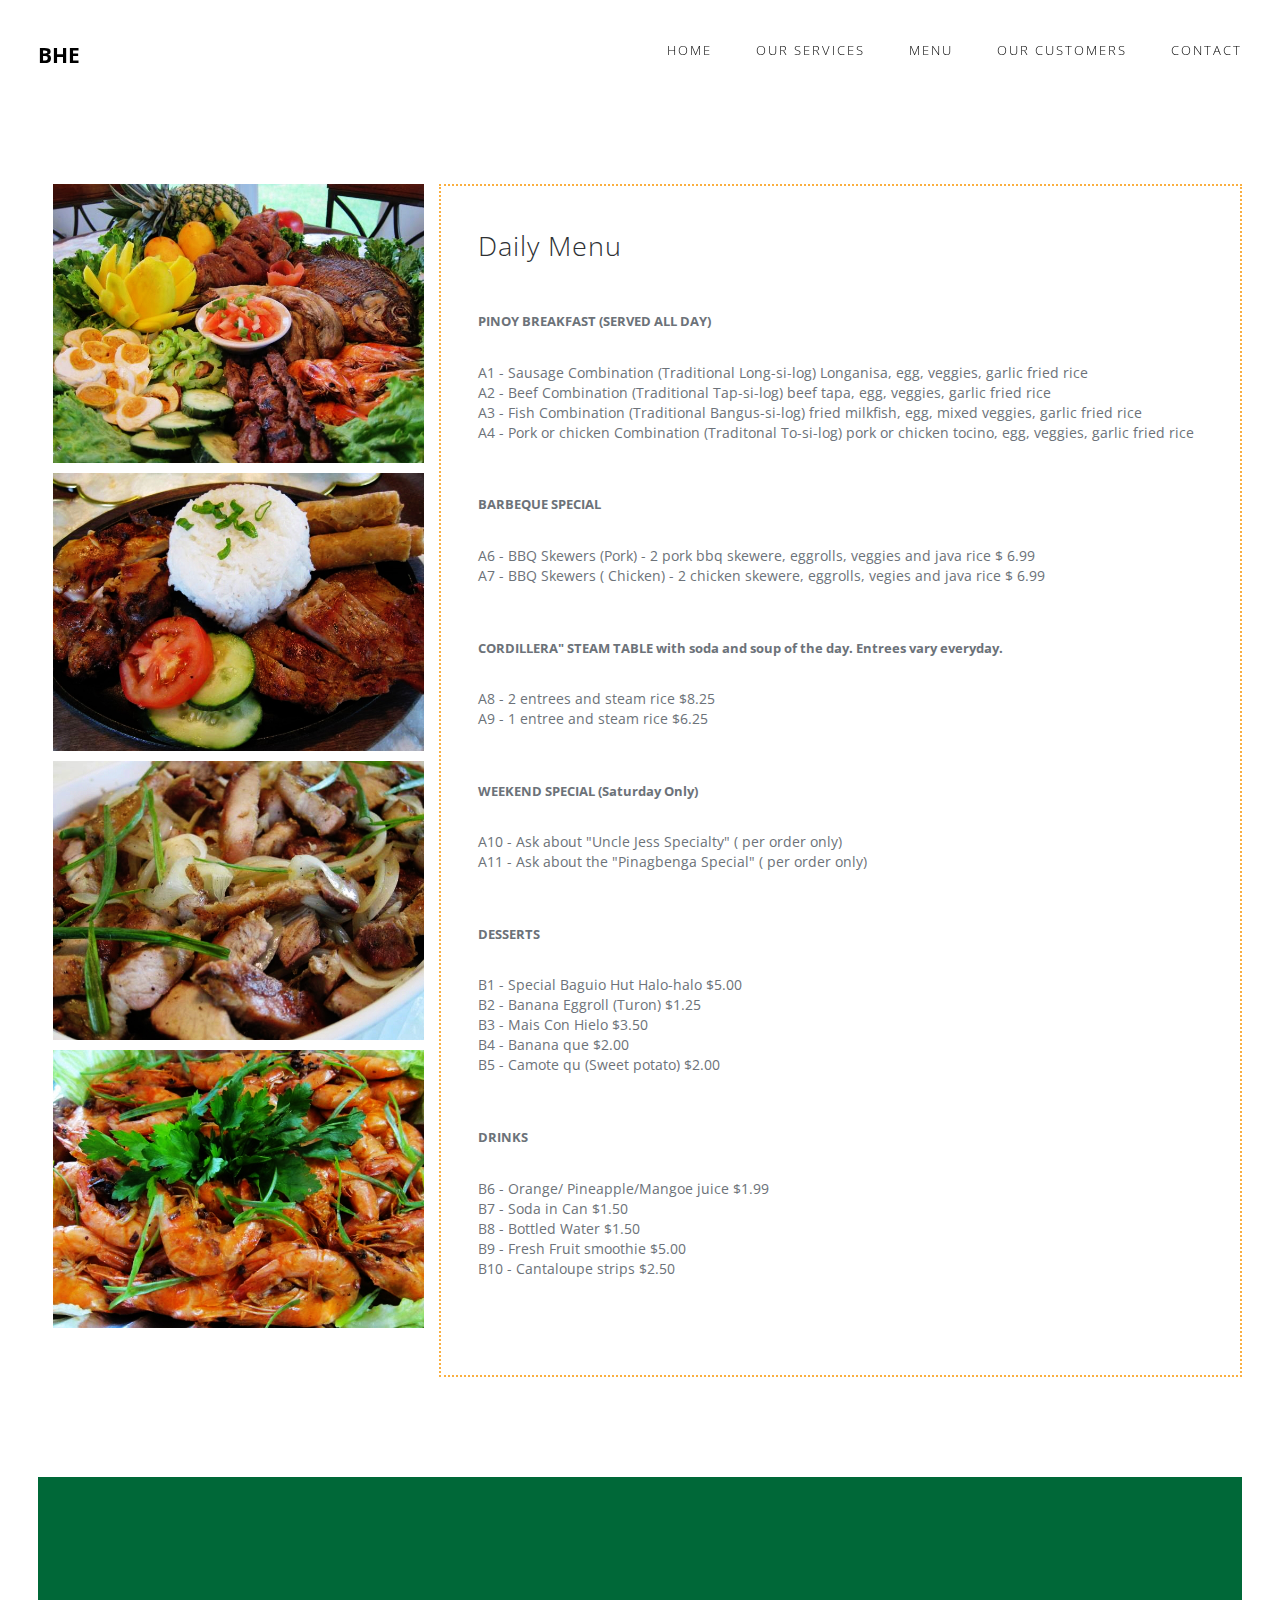
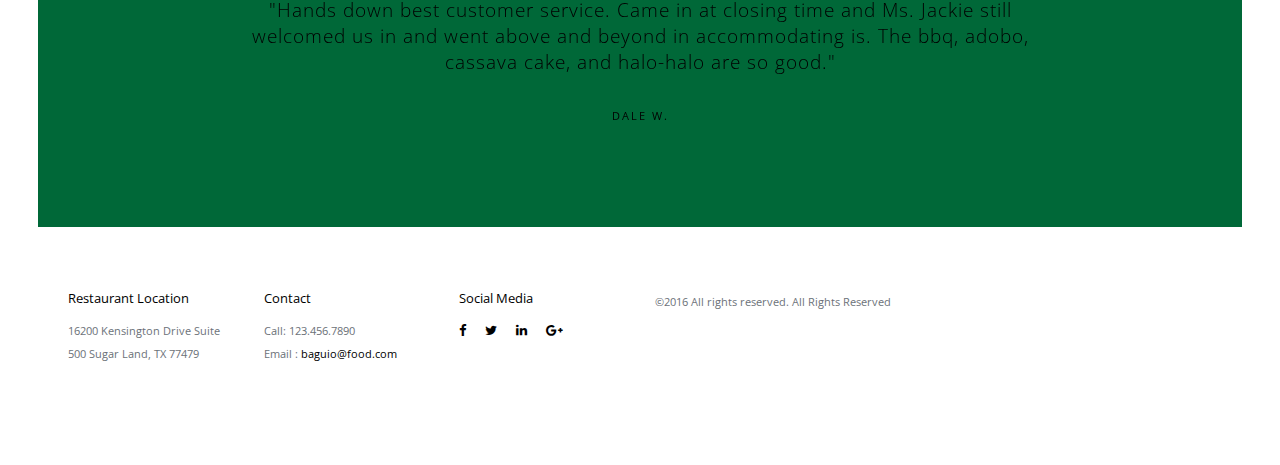
==== commit 003a56dd: "navbar fixed" ====
--- a/work-details.html
+++ b/work-details.html
@@ -30,7 +30,7 @@
         <ul class="primary-nav">
           <li><a href="./#header-slider">Home</a></li>
           <li><a href="./#services">Our Services</a></li>
-          <li><a href="./#portfolio">Food</a></li>
+          <li><a href="./#portfolio">Menu</a></li>
           <li><a href="./#testimonials">Our Customers</a></li>
           <li><a href="./#contact">Contact</a></li>
         </ul>
